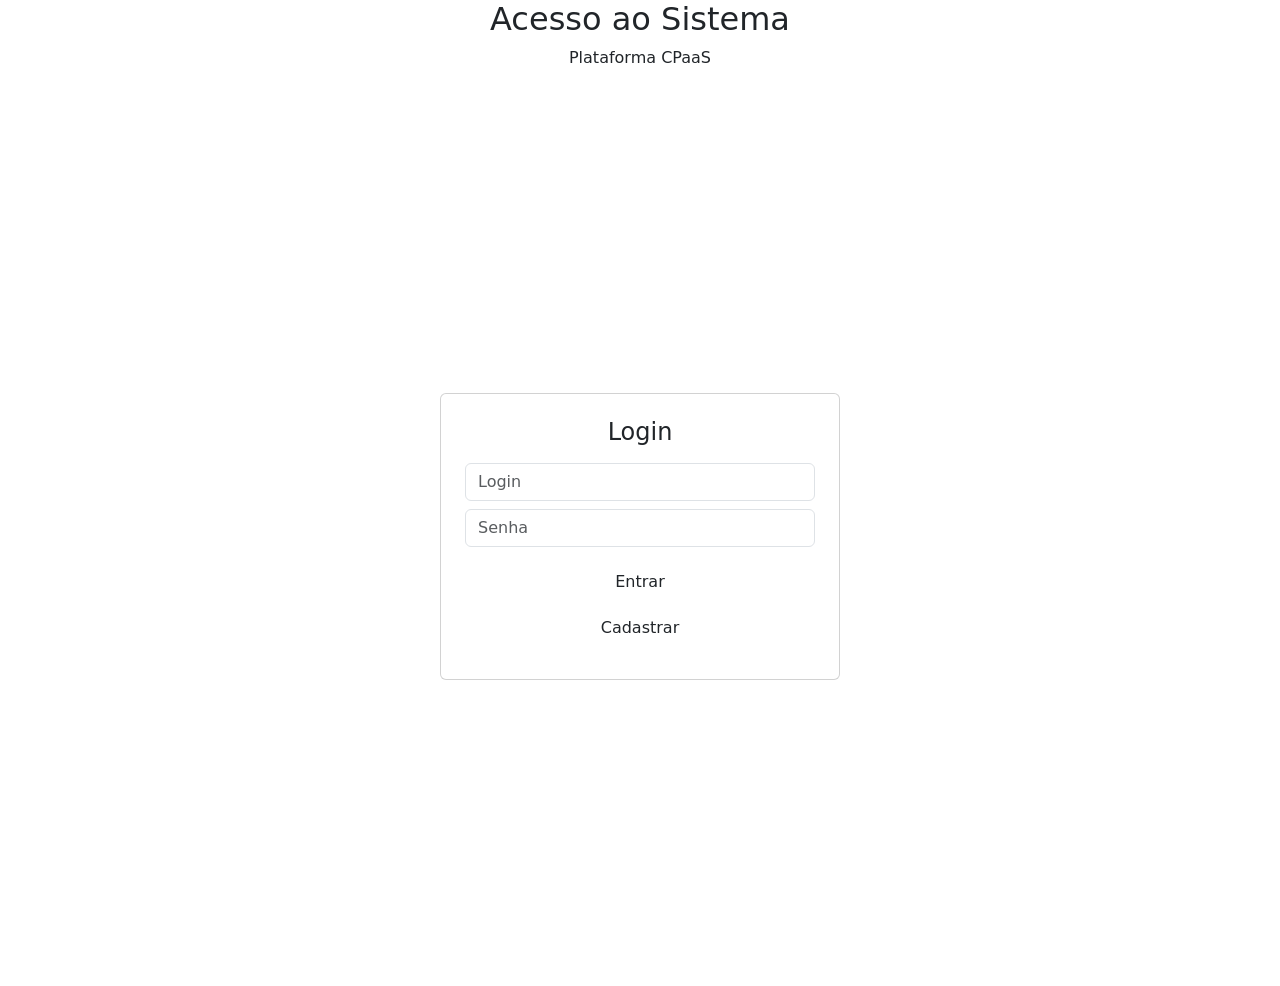
==== index.html @ 28f49f5f "Add initial HTML structure for login page" ====
<!DOCTYPE html>
<html lang="pt-BR">
<head>
<meta charset="UTF-8">
<title>Login</title>

<link href="https://cdn.jsdelivr.net/npm/bootstrap@5.3.0/dist/css/bootstrap.min.css" rel="stylesheet">
<link rel="stylesheet" href="css/style.css">
</head>

<body>

<div class="hero text-center">
  <h2>Acesso ao Sistema</h2>
  <p>Plataforma CPaaS</p>
</div>

<div class="container vh-100 d-flex justify-content-center align-items-center">

<div class="card card-custom p-4 w-100" style="max-width:400px">

<h4 class="text-center mb-3 title">Login</h4>

<input id="login" class="form-control mb-2" placeholder="Login">
<input id="senha" type="password" class="form-control mb-3" placeholder="Senha">

<button class="btn btn-primary-custom w-100 mb-2" onclick="login()">Entrar</button>
<button class="btn btn-outline-custom w-100" onclick="window.location='cadastro.html'">Cadastrar</button>

<div id="msg" class="mt-2 text-center text-danger"></div>

</div>
</div>

<script src="js/app.js"></script>
</body>
</html>
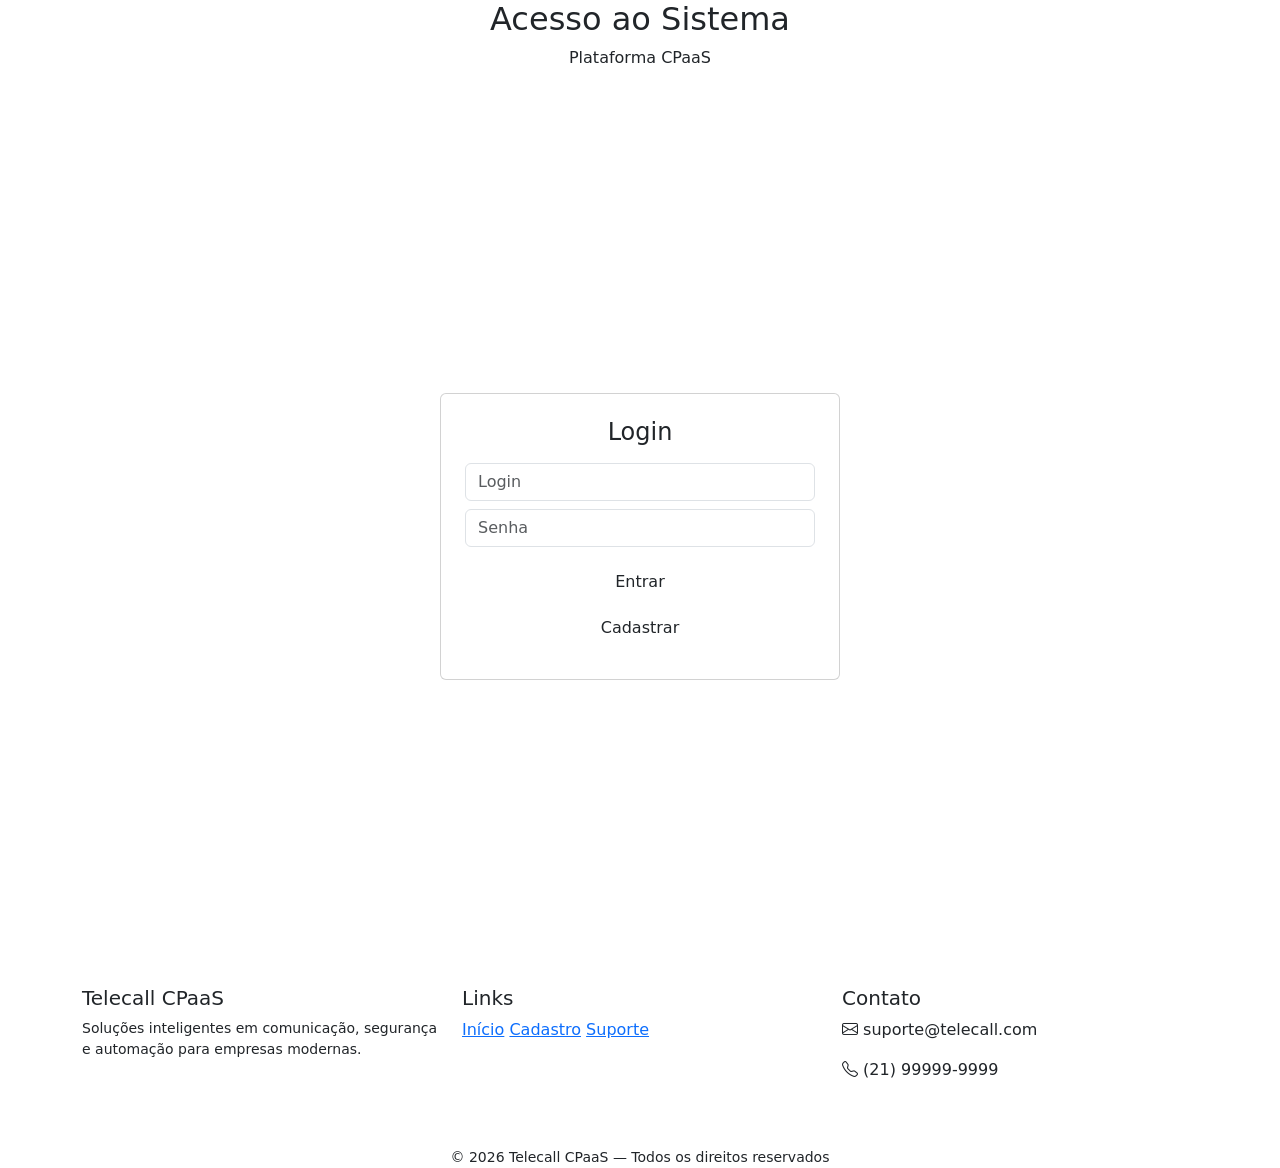
==== commit 92d82ff3: "Update index.html" ====
--- a/index.html
+++ b/index.html
@@ -6,6 +6,7 @@
 
 <link href="https://cdn.jsdelivr.net/npm/bootstrap@5.3.0/dist/css/bootstrap.min.css" rel="stylesheet">
 <link rel="stylesheet" href="css/style.css">
+<link rel="stylesheet" href="https://cdn.jsdelivr.net/npm/bootstrap-icons@1.11.3/font/bootstrap-icons.css">
 </head>
 
 <body>
@@ -29,9 +30,46 @@
 
 <div id="msg" class="mt-2 text-center text-danger"></div>
 
+
 </div>
 </div>
 
+<footer class="footer-custom">
+  <div class="container">
+    <div class="row">
+
+      <!-- LOGO / SOBRE -->
+      <div class="col-md-4 mb-3">
+        <h5 class="footer-title">Telecall CPaaS</h5>
+        <p style="font-size: 14px;">
+          Soluções inteligentes em comunicação, segurança e automação para empresas modernas.
+        </p>
+      </div>
+
+      <!-- LINKS -->
+      <div class="col-md-4 mb-3">
+        <h5 class="footer-title">Links</h5>
+        <a href="home.html" class="footer-link">Início</a>
+        <a href="cadastro.html" class="footer-link">Cadastro</a>
+        <a href="#" class="footer-link">Suporte</a>
+      </div>
+
+      <!-- CONTATO -->
+      <div class="col-md-4 mb-3">
+        <h5 class="footer-title">Contato</h5>
+        <p><i class="bi bi-envelope footer-icon"></i> suporte@telecall.com</p>
+        <p><i class="bi bi-telephone footer-icon"></i> (21) 99999-9999</p>
+      </div>
+
+    </div>
+
+    <hr style="border-color: rgba(255,255,255,0.1);">
+
+    <div class="text-center" style="font-size: 14px;">
+      © 2026 Telecall CPaaS — Todos os direitos reservados
+    </div>
+  </div>
+</footer>
 <script src="js/app.js"></script>
 </body>
 </html>
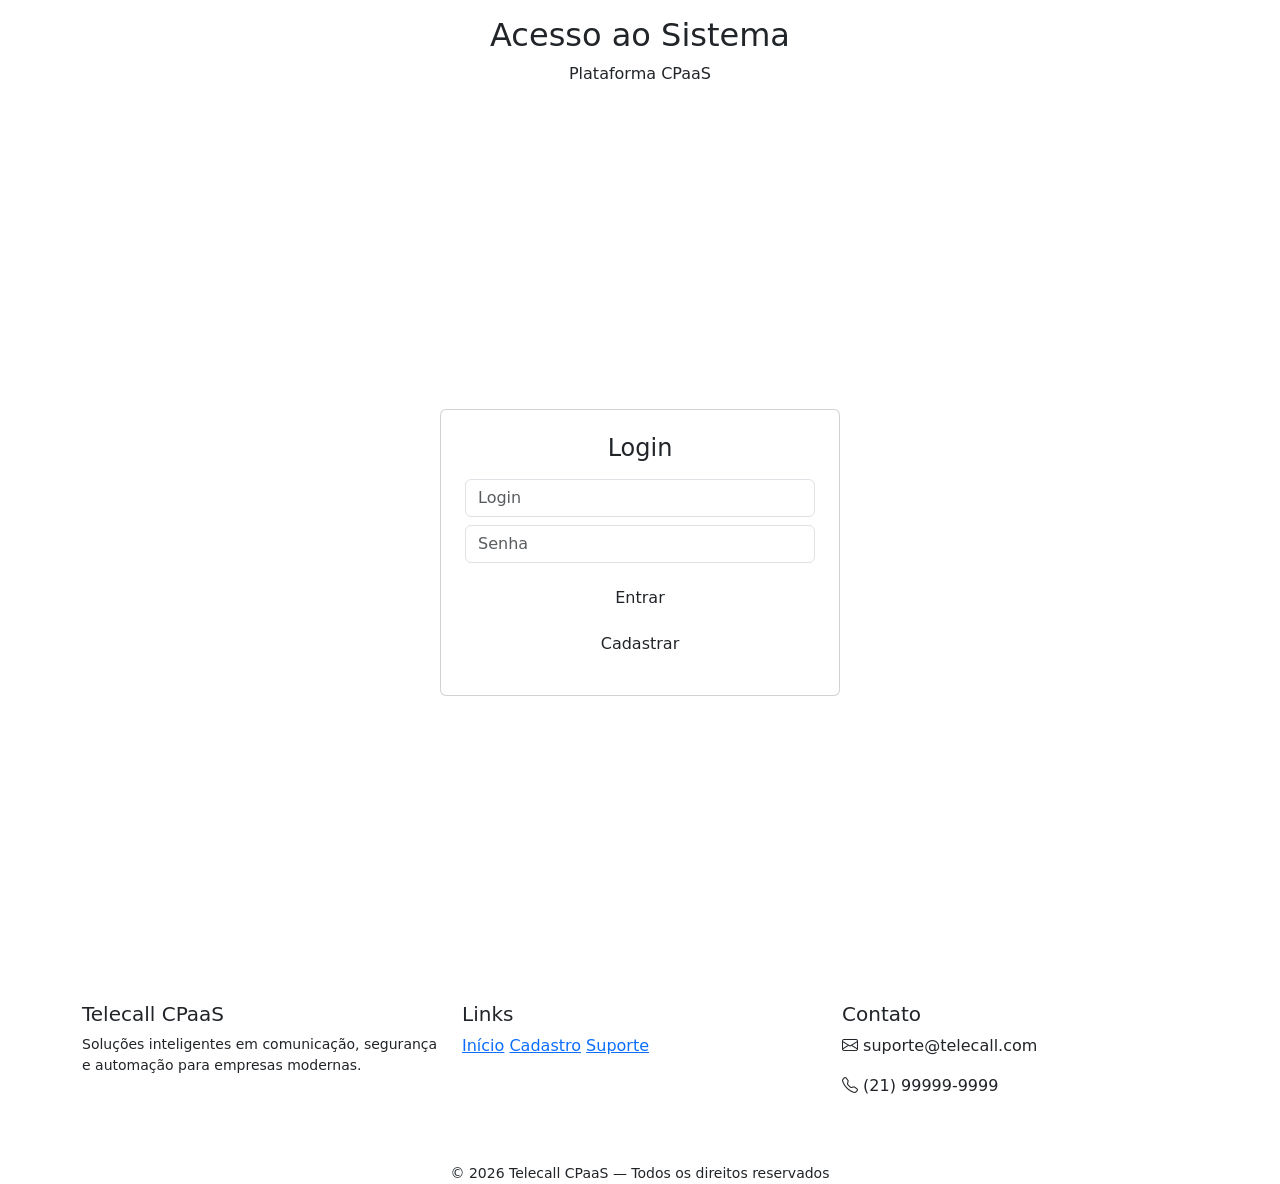
==== commit 1f998112: "Make login and password fields required Added 'required' attribute to login and password inputs for " ====
--- a/index.html
+++ b/index.html
@@ -10,6 +10,7 @@
 </head>
 
 <body>
+  <ul id="beneficios"></ul>
 
 <div class="hero text-center">
   <h2>Acesso ao Sistema</h2>
@@ -22,9 +23,8 @@
 
 <h4 class="text-center mb-3 title">Login</h4>
 
-<input id="login" class="form-control mb-2" placeholder="Login">
-<input id="senha" type="password" class="form-control mb-3" placeholder="Senha">
-
+<input id="login" class="form-control mb-2" placeholder="Login" required>
+<input id="senha" type="password" class="form-control mb-3" placeholder="Senha" required>
 <button class="btn btn-primary-custom w-100 mb-2" onclick="login()">Entrar</button>
 <button class="btn btn-outline-custom w-100" onclick="window.location='cadastro.html'">Cadastrar</button>
 
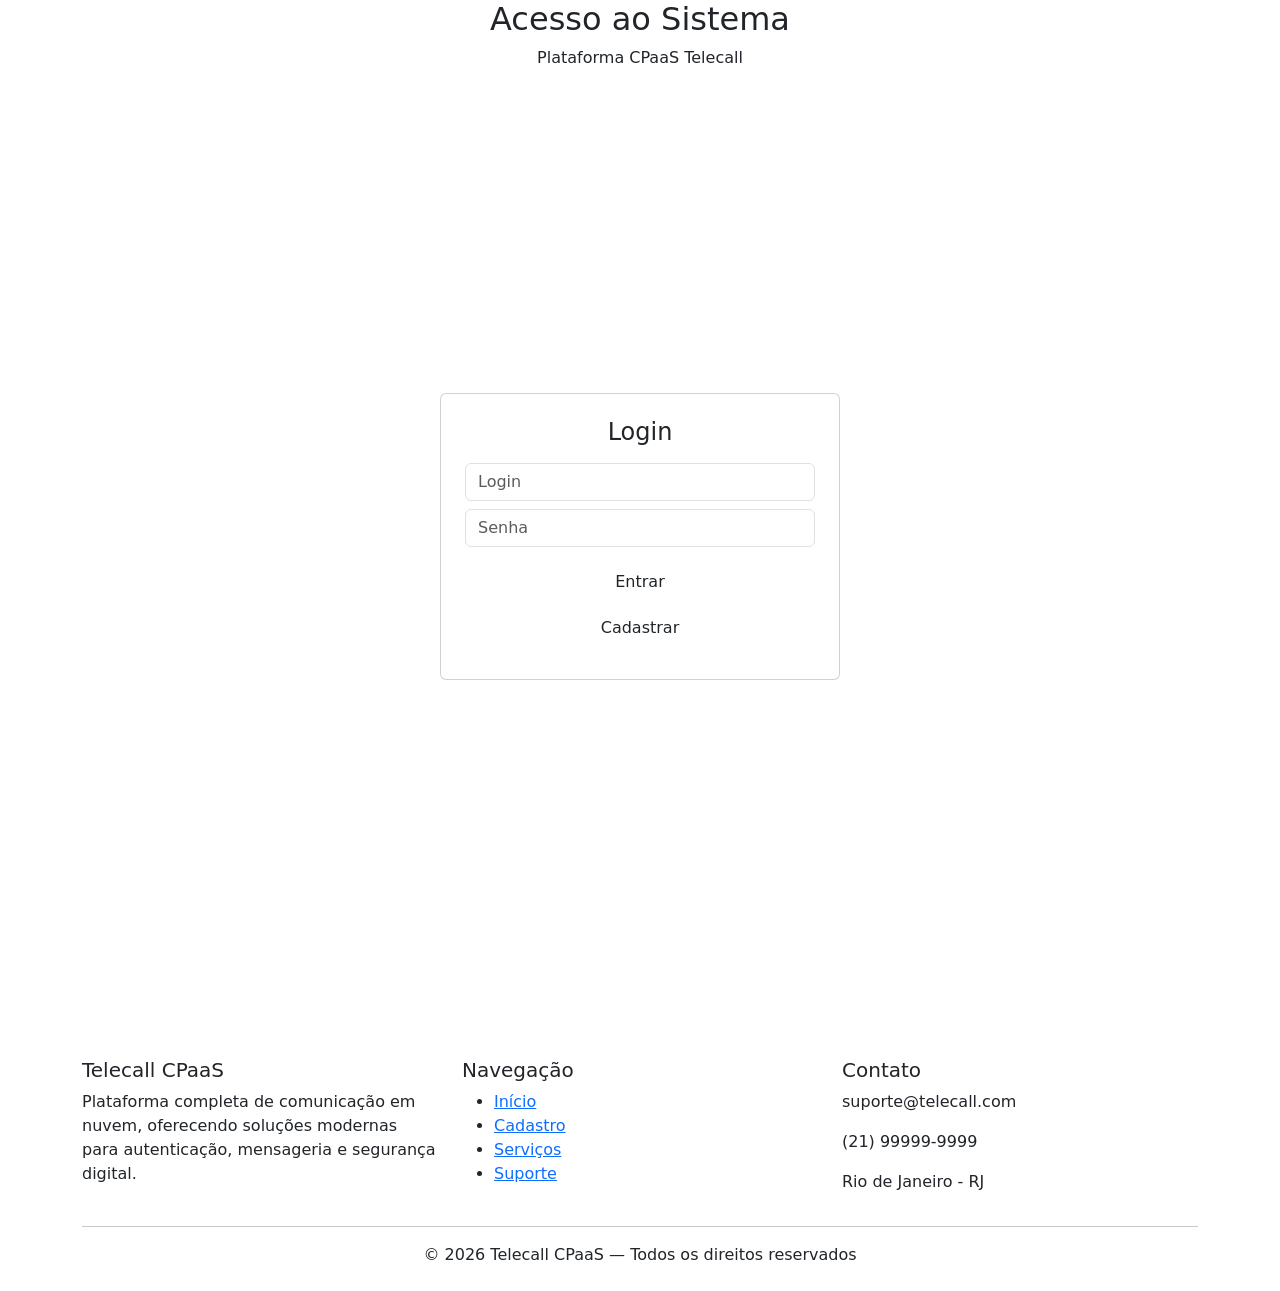
==== commit 0cfd382d: "Update index.html" ====
--- a/index.html
+++ b/index.html
@@ -4,72 +4,99 @@
 <meta charset="UTF-8">
 <title>Login</title>
 
+<meta name="viewport" content="width=device-width, initial-scale=1">
+
 <link href="https://cdn.jsdelivr.net/npm/bootstrap@5.3.0/dist/css/bootstrap.min.css" rel="stylesheet">
 <link rel="stylesheet" href="css/style.css">
-<link rel="stylesheet" href="https://cdn.jsdelivr.net/npm/bootstrap-icons@1.11.3/font/bootstrap-icons.css">
+
 </head>
 
 <body>
-  <ul id="beneficios"></ul>
 
 <div class="hero text-center">
   <h2>Acesso ao Sistema</h2>
-  <p>Plataforma CPaaS</p>
+  <p>Plataforma CPaaS Telecall</p>
 </div>
 
 <div class="container vh-100 d-flex justify-content-center align-items-center">
-
 <div class="card card-custom p-4 w-100" style="max-width:400px">
 
 <h4 class="text-center mb-3 title">Login</h4>
 
 <input id="login" class="form-control mb-2" placeholder="Login" required>
 <input id="senha" type="password" class="form-control mb-3" placeholder="Senha" required>
+
 <button class="btn btn-primary-custom w-100 mb-2" onclick="login()">Entrar</button>
 <button class="btn btn-outline-custom w-100" onclick="window.location='cadastro.html'">Cadastrar</button>
 
 <div id="msg" class="mt-2 text-center text-danger"></div>
 
-
 </div>
 </div>
 
-<footer class="footer-custom">
-  <div class="container">
-    <div class="row">
+<footer class="footer-custom mt-5">
 
-      <!-- LOGO / SOBRE -->
-      <div class="col-md-4 mb-3">
+  <div class="container py-4">
+    <div class="row gy-4">
+
+      <!-- SOBRE -->
+      <div class="col-md-4">
         <h5 class="footer-title">Telecall CPaaS</h5>
-        <p style="font-size: 14px;">
-          Soluções inteligentes em comunicação, segurança e automação para empresas modernas.
+        <p class="footer-text">
+          Plataforma completa de comunicação em nuvem, oferecendo soluções
+          modernas para autenticação, mensageria e segurança digital.
         </p>
+
+        <!-- REDES -->
+        <div class="footer-social">
+          <i class="bi bi-facebook"></i>
+          <i class="bi bi-linkedin"></i>
+          <i class="bi bi-instagram"></i>
+        </div>
       </div>
 
       <!-- LINKS -->
-      <div class="col-md-4 mb-3">
-        <h5 class="footer-title">Links</h5>
-        <a href="home.html" class="footer-link">Início</a>
-        <a href="cadastro.html" class="footer-link">Cadastro</a>
-        <a href="#" class="footer-link">Suporte</a>
+      <div class="col-md-4">
+        <h5 class="footer-title">Navegação</h5>
+
+        <ul class="footer-list">
+          <li><a href="home.html">Início</a></li>
+          <li><a href="cadastro.html">Cadastro</a></li>
+          <li><a href="#">Serviços</a></li>
+          <li><a href="#">Suporte</a></li>
+        </ul>
       </div>
 
       <!-- CONTATO -->
-      <div class="col-md-4 mb-3">
+      <div class="col-md-4">
         <h5 class="footer-title">Contato</h5>
-        <p><i class="bi bi-envelope footer-icon"></i> suporte@telecall.com</p>
-        <p><i class="bi bi-telephone footer-icon"></i> (21) 99999-9999</p>
+
+        <p class="footer-info">
+          <i class="bi bi-envelope"></i> suporte@telecall.com
+        </p>
+
+        <p class="footer-info">
+          <i class="bi bi-telephone"></i> (21) 99999-9999
+        </p>
+
+        <p class="footer-info">
+          <i class="bi bi-geo-alt"></i> Rio de Janeiro - RJ
+        </p>
       </div>
 
     </div>
 
-    <hr style="border-color: rgba(255,255,255,0.1);">
+    <!-- DIVISOR -->
+    <hr class="footer-divider">
 
-    <div class="text-center" style="font-size: 14px;">
+    <!-- COPYRIGHT -->
+    <div class="text-center footer-copy">
       © 2026 Telecall CPaaS — Todos os direitos reservados
     </div>
+
   </div>
 </footer>
+
 <script src="js/app.js"></script>
 </body>
 </html>
